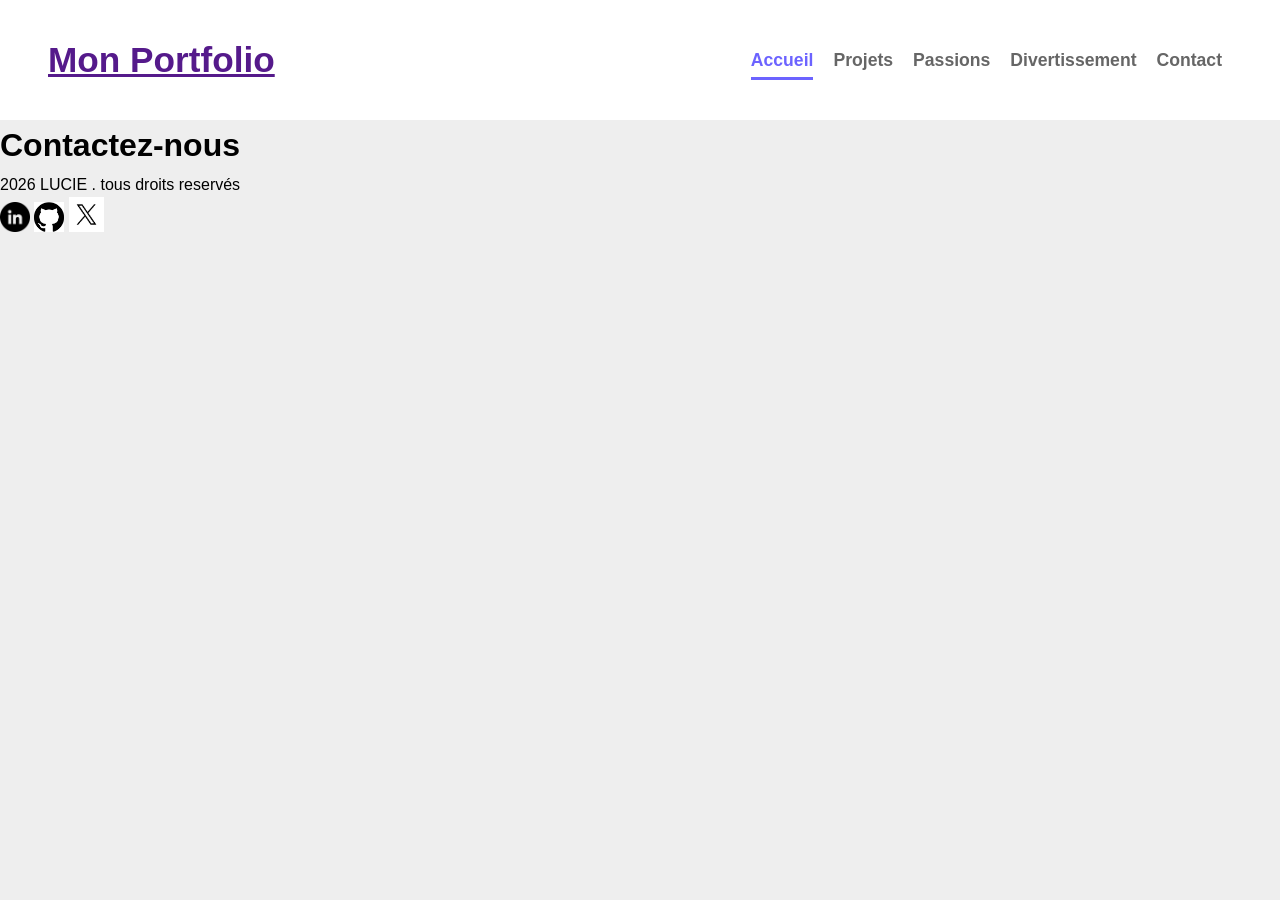
==== contact.html @ f9ead94e "stylisation du menu et creation" ====
<!DOCTYPE html>
<html lang="en">
<head>
    <meta charset="UTF-8">
    <meta name="viewport" content="width=device-width, initial-scale=1.0">
    <title>Monportfolio</title>
    <link rel="stylesheet" href="CSS/style.css">
</head>
<body>
<header>
    <div>
        <a href="">Mon Portfolio</a>
    </div>
    <nav>
        <ul>
            <li><a href="index.html"class="active">Accueil</a></li>
            <li><a href="projets.html">Projets</a></li>
            <li><a href="passions.html">Passions</a></li>
            <li><a href="divertissement.html">Divertissement</a></li>
            <li><a href="contact.html">Contact</a></li>
        </ul>
    </nav>
</header>
<main>
    <h1>Contactez-nous</h1>
</main>
<footer>
    <p>2026 LUCIE . tous droits reservés</p>
    <div>
        <img src="image/linkidin logo.png" alt="logo linki"width=30>
        <img src="image/github logo.png" alt="logo github"width=30>
        <img src="image/x logo.png" alt="logo X"width=35>

    </div>
</footer>   
</body>
</html>
---- CSS/style.css ----
:root{
    --violet-doux:#6C63FF;
    --violet-fonce: #534EDD;
    --orange-vif:#FFA726;
    --gris-tres-fonce:#333;
    --gris-fonce:#666;
    --gris--tres-clair:#F8F8F8;
    --gris-clair:#EEE;
}

* {
    margin: 0;
    padding: 0;
    box-sizing: border-box;
}
body{
    background-color: var(--gris-clair);
    font-family: Roboto, sans-serif;
    line-height: 1.6;  
}
header {
    background-color: white;
    box-shadow: 2px 6px 10px rgba(0, 0, 0, 0.05)
    position: sticky;
    top: 0;
    z-index: 100;
    display: flex;
    justify-content: space-between;
    align-items: center;
    padding: 2rem 3rem;
}
header div{
    text-decoration: none;
    font-size: 2.2rem;
    font-weight: bold;
    color: var(--violet-doux);
}

ul li{
    list-style: none;
}

ul{
    display: flex;
}

ul li a{ 
    text-decoration: none;
    color:var(--gris-fonce);
    margin: 10px;
    font-weight: 600;
    font-size: 1.1rem;
    position: relative;
    padding: 10px 0;
}
 
 ul li a:hover{
    color: var(--violet-doux);
}

ul li a::after{
    content: '';
    position: absolute;
    left: 0;
    bottom: 0;
    height: 3px;
    background-color: var(--violet-doux);
    transition: width 0.3s esse;
}

ul li a:hover::after{
    width: 100%;
}

a.active {
    color: var(--violet-doux);
}

a.active::after {
    width: 100%;
}
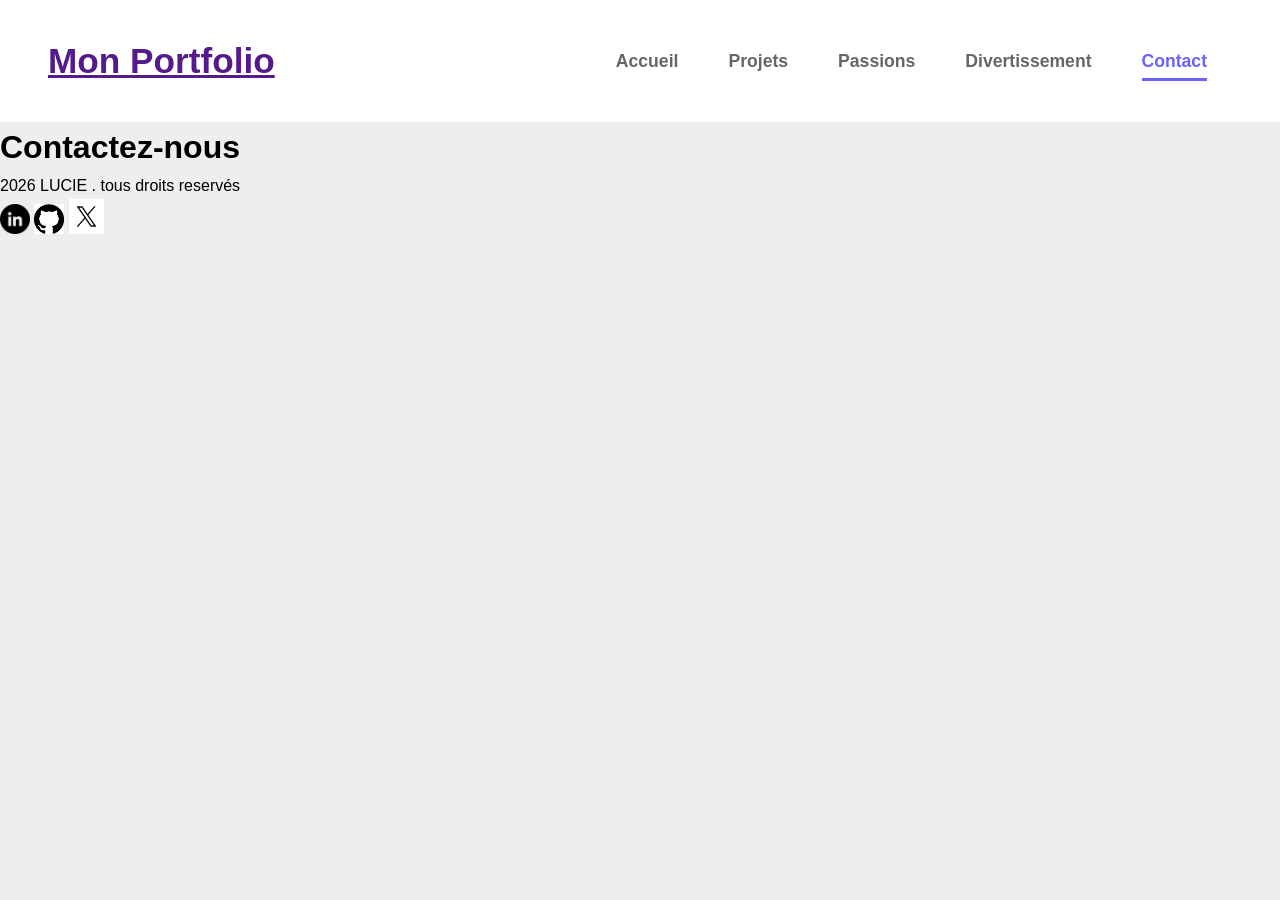
==== commit 5aea7c2a: "stylisation de la section hero" ====
--- a/contact.html
+++ b/contact.html
@@ -13,11 +13,11 @@
     </div>
     <nav>
         <ul>
-            <li><a href="index.html"class="active">Accueil</a></li>
+            <li><a href="index.html">Accueil</a></li>
             <li><a href="projets.html">Projets</a></li>
             <li><a href="passions.html">Passions</a></li>
             <li><a href="divertissement.html">Divertissement</a></li>
-            <li><a href="contact.html">Contact</a></li>
+            <li><a href="contact.html" class="active">Contact</a></li>
         </ul>
     </nav>
 </header>
--- a/CSS/style.css
+++ b/CSS/style.css
@@ -18,7 +18,7 @@
     font-family: Roboto, sans-serif;
     line-height: 1.6;  
 }
-header {
+header {           
     background-color: white;
     box-shadow: 2px 6px 10px rgba(0, 0, 0, 0.05)
     position: sticky;
@@ -36,8 +36,10 @@
     color: var(--violet-doux);
 }
 
+
 ul li{
     list-style: none;
+    margin: 15px;
 }
 
 ul{
@@ -54,7 +56,7 @@
     padding: 10px 0;
 }
  
- ul li a:hover{
+ul li a:hover{
     color: var(--violet-doux);
 }
 
@@ -64,8 +66,9 @@
     left: 0;
     bottom: 0;
     height: 3px;
+    width: 0;
     background-color: var(--violet-doux);
-    transition: width 0.3s esse;
+    transition: width 0.3s ease;
 }
 
 ul li a:hover::after{
@@ -80,12 +83,67 @@
     width: 100%;
 }
 
+.hero{
+    display: flex;
+    justify-content: center;
+    align-items: center;
+    gap: 5rem;
+    text-align: center;
+    margin: 10rem 2rem;
+}
 
-       
+.hero img {
+    width: 300px;
+    height: 300px;
+    object-fit: cover;
+    border-radius: 300px;
+    border: 8px solid var(--violet-doux);
+}
+
+.hero h1 {
+    color: var(--violet-doux);
+    font-size: 4rem;
+    font-weight: 700;
+    margin-bottom: 1.2rem;
+}
+
+.hero p {
+    color: var(--gris-fonce);
+    font-size: 1.3rem;
+    margin-bottom: 1.2rem;
+}
+
+.hero a {
+    text-decoration: none;
+    display: inline-block;
+    background-color: var(--violet-doux);
+    color: white;
+    padding: 15px 30px;
+    border-radius: 50px;
+    text-transform: uppercase;
+    letter-spacing: 1.1px;
+    font-weight: 600;
+    margin-top: 1rem;
+    transition: background-color 0.3s ease, transform 0.2s ease;
+}
+
+.hero a:hover {
+    background-color: var(--violet-fonce);
+    transform: translate(-3px);
+}
 
 
 
- 
 
 
 
+
+
+
+
+
+
+
+
+
+
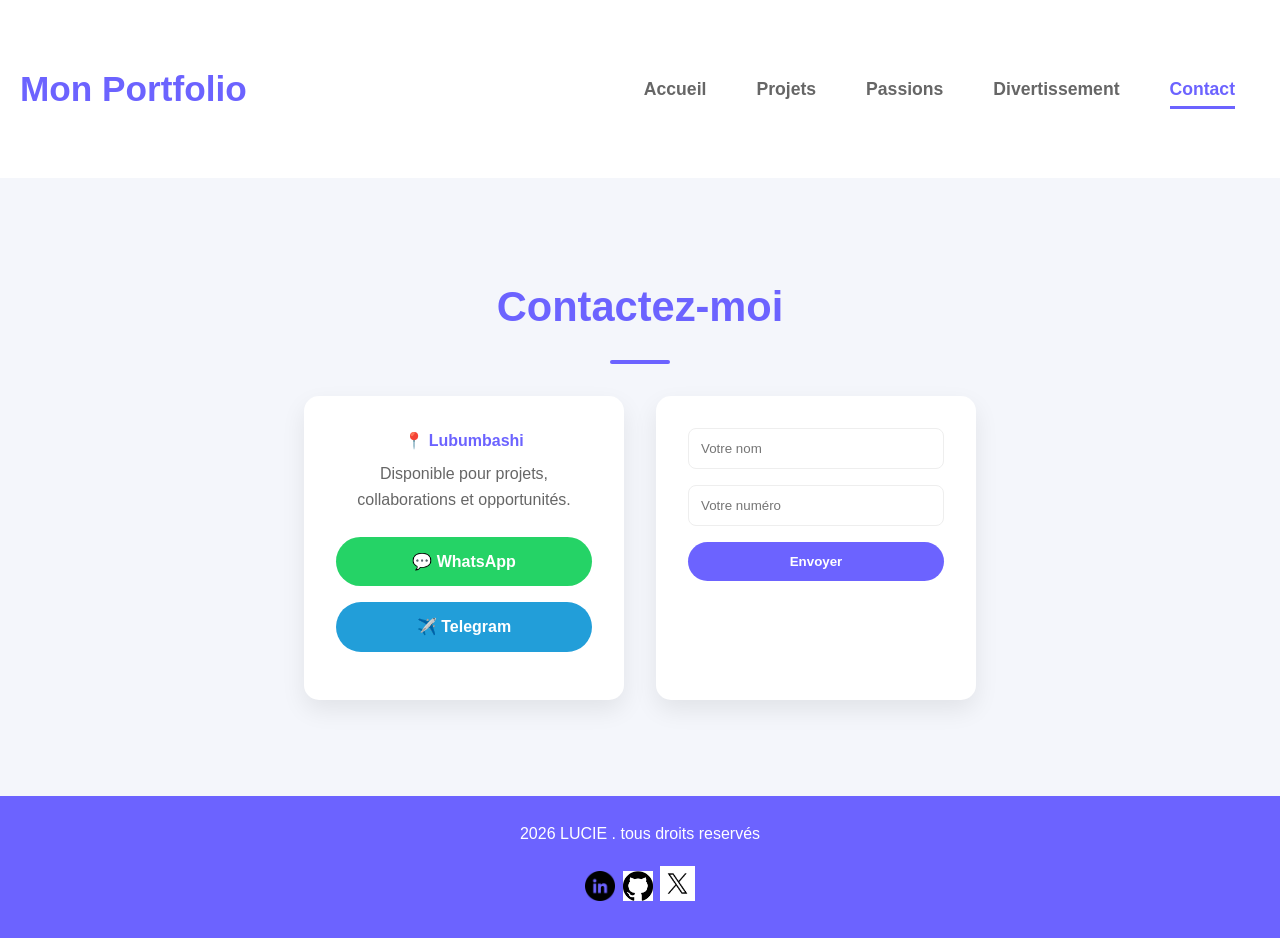
==== commit cdaf6a40: "finalisation du projet" ====
--- a/contact.html
+++ b/contact.html
@@ -22,7 +22,36 @@
     </nav>
 </header>
 <main>
-    <h1>Contactez-nous</h1>
+    <section class="contact-pro">
+        <h2>Contactez-moi</h2>
+
+        <div class="contact-wrapper">
+
+            <!-- INFO -->
+            <div class="contact-info">
+                <p class="location">📍 Lubumbashi</p>
+                <p class="desc">
+                    Disponible pour projets, collaborations et opportunités.
+                </p>
+
+                <a href="https://wa.me/243998608225" target="_blank" class="btn-whatsapp">
+                    💬 WhatsApp
+                </a>
+
+                <a href="https://t.me/998608225" target="_blank" class="btn-telegram">
+                    ✈️ Telegram
+                </a>
+            </div>
+
+            <!-- FORM -->
+            <form class="form-pro">
+                <input type="text" placeholder="Votre nom" required>
+                <input type="tel" placeholder="Votre numéro" required>
+                <button type="submit">Envoyer</button>
+            </form>
+
+        </div>
+    </section>
 </main>
 <footer>
     <p>2026 LUCIE . tous droits reservés</p>
--- a/CSS/style.css
+++ b/CSS/style.css
@@ -29,7 +29,7 @@
     align-items: center;
     padding: 2rem 3rem;
 }
-header div{
+header div a {
     text-decoration: none;
     font-size: 2.2rem;
     font-weight: bold;
@@ -132,18 +132,485 @@
     transform: translate(-3px);
 }
 
-
-
-
-
-
-
-
-
-
-
-
-
-
-
-
+.apropos {
+    width: 800px;
+    margin: 6rem auto;
+    text-align: center;
+}
+
+.apropos h2 {
+    color: var(--violet-doux);
+    font-size: 2.6rem;
+    font-weight: 700;
+    position: relative;
+    text-align: center;
+}
+
+.apropos h2::after {
+    content: '';
+    display: block;
+    width: 60px;
+    height: 4px;
+    background-color: var(--violet-doux);
+    margin: 1.2rem auto;
+    border-radius: 2px;
+}
+
+.apropos p {
+    margin-bottom: 2rem;
+    color: var(--gris-fonce);
+    font-size: 1.3rem;
+            
+}
+
+section h2 {
+    color: var(--violet-doux);
+    font-size: 2.6rem;
+    font-weight: 700;
+    position: relative;
+    text-align: center;
+}
+section h2::after {
+    content: '';
+    display: block;
+    width: 60px;
+    height: 4px;
+    background-color: var(--violet-doux);
+    margin: 1.2rem auto;
+    border-radius: 2px;
+}
+.apropos p {
+    margin-bottom: 2rem;
+    color: var(--gris-fonce);
+    font-size: 1.2rem;
+}
+
+.competences table{
+    width: 80%;
+    margin: 0 auto;
+    border-collapse: collapse;
+    background-color: #FFF;
+    box-shadow: 0 5px 15px rgba(0, 0, 0, 0.08);
+    border-radius: 10px;
+    overflow: hidden;
+}
+
+.competences table th,.competences table td {
+    padding: 15px;
+}
+
+.competences table thead {
+    background-color: var(--violet-doux);
+    color: #FFF;
+    text-transform: uppercase;
+}
+
+.competences table tbody td {
+    border-bottom: 1px solid var(--gris-clair);
+}
+
+.competences table tbody tr:nth-child(even) {
+    background-color: #FDFDFD;
+}
+
+.competences table tbody tr {
+    transition: background-color 0.3s ease;
+}
+
+.competences table tbody tr:hover {
+    background-color: #F0F0F0;
+}
+
+.competences table thead th {
+    text-align: left;
+}
+
+footer {
+    margin-top: 3rem;
+    background-color: var(--violet-doux);
+    padding: 3rem 0;
+    text-align: center;
+}
+
+footer p {
+    color: white;
+    margin-bottom: 1.2rem;
+}
+
+footer div {
+    display: inline-block;
+    font-size: 1.6rem;
+    color: white;
+    margin: 0 10px;
+    transition: color 0.3s ease,transform 0.2s ease;
+}
+
+footer div:hover {
+    color: var(--orange-vif);
+    transform: translateY(-3px);
+}
+/* SECTION */
+.contact-pro {
+    text-align: center;
+    margin: 6rem 2rem;
+}
+
+.contact-pro h2 {
+    margin-bottom: 2rem;
+    color: var(--violet-doux);
+}
+
+/* LAYOUT */
+.contact-wrapper {
+    display: flex;
+    justify-content: center;
+    gap: 2rem;
+    flex-wrap: wrap;
+}
+
+/* BLOCS */
+.contact-info,
+.form-pro {
+    width: 320px;
+    background: white;
+    padding: 2rem;
+    border-radius: 15px;
+    box-shadow: 0 10px 25px rgba(0,0,0,0.08);
+    transition: 0.3s;
+}
+
+/* HOVER PRO */
+.contact-info:hover,
+.form-pro:hover {
+    transform: translateY(-5px);
+    box-shadow: 0 15px 35px rgba(0,0,0,0.15);
+}
+
+/* TEXTE */
+.location {
+    font-weight: bold;
+    color: var(--violet-doux);
+    margin-bottom: 0.5rem;
+}
+
+.desc {
+    color: var(--gris-fonce);
+    margin-bottom: 1.5rem;
+}
+
+/* BOUTONS */
+.btn-whatsapp,
+.btn-telegram {
+    display: block;
+    margin-bottom: 1rem;
+    padding: 12px;
+    border-radius: 25px;
+    text-decoration: none;
+    color: white;
+    font-weight: 600;
+}
+
+.btn-whatsapp {
+    background: #25D366;
+}
+
+.btn-telegram {
+    background: #229ED9;
+}
+
+.btn-whatsapp:hover,
+.btn-telegram:hover {
+    transform: translateY(-3px);
+    opacity: 0.9;
+}
+
+/* FORM */
+.form-pro input {
+    width: 100%;
+    padding: 12px;
+    margin-bottom: 1rem;
+    border: 1px solid var(--gris-clair);
+    border-radius: 8px;
+}
+
+.form-pro button {
+    width: 100%;
+    padding: 12px;
+    border: none;
+    background: var(--violet-doux);
+    color: white;
+    border-radius: 25px;
+    font-weight: 600;
+    cursor: pointer;
+    transition: 0.3s;
+}
+
+.form-pro button:hover {
+    background: var(--violet-fonce);
+}
+/*projets*/
+/*projet.html*/
+.projects {
+    text-align: center;
+    padding: 60px 10%;
+    background: #f8f9fb;
+}
+
+.projects h2 {
+    font-size: 32px;
+    color: #6c63ff;
+}
+
+
+
+.projects-container {
+    display: grid;
+    grid-template-columns: repeat(auto-fit, minmax(300px, 1fr));
+    gap: 30px;
+}
+
+.card {
+    background: #fff;
+    border-radius: 15px;
+    overflow: hidden;
+    box-shadow: 0 5px 20px rgba(0,0,0,0.08);
+    transition: 0.3s;
+}
+
+.card:hover {
+    transform: translateY(-10px);
+}
+
+.card img {
+    width: 100%;
+    height: 180px;
+    object-fit: cover;
+}
+
+.card-content {
+    padding: 20px;
+    text-align: left;
+}
+
+.card-content h3 {
+    color: #6c63ff;
+    margin-bottom: 10px;
+}
+
+.card-content p {
+    font-size: 14px;
+    color: #555;
+    margin-bottom: 15px;
+}
+
+.tags {
+    margin-bottom: 15px;
+}
+
+.tags span {
+    display: inline-block;
+    background: #eef0ff;
+    color: #6c63ff;
+    padding: 5px 10px;
+    margin-right: 5px;
+    border-radius: 10px;
+    font-size: 12px;
+}
+
+.links {
+    display: flex;
+    justify-content: space-between;
+}
+
+.links a {
+    text-decoration: none;
+    color: #333;
+    font-size: 14px;
+    transition: 0.3s;
+}
+
+.links a:hover {
+    color: #6c63ff;
+}
+
+.links a {
+    display: flex;
+    align-items: center;
+    gap: 6px;
+    text-decoration: none;
+    color: #333;
+    font-size: 14px;
+}
+
+.links i {
+    font-size: 14px;
+}
+
+
+.card:hover .card-content::before {
+    background: #4a42e8;
+}
+
+/*divertissment*/
+* {
+    margin: 0;
+    padding: 0;
+    box-sizing: border-box;
+    font-family: "Arial", sans-serif;
+}
+
+.divertissment body {
+    background: linear-gradient(135deg, #0b1220, #111c33);
+    color: white;
+}
+
+/* HEADER */
+header {
+    text-align: center;
+    padding: 60px 20px;
+}
+
+header h2 {
+    font-size: 45px;
+    color: #38bdf8;
+    letter-spacing: 1px;
+    
+}
+
+header p {
+    margin-top: 10px;
+    color: #cbd5e1;
+}
+
+/* GRID */
+.grid {
+    display: grid;
+    grid-template-columns: repeat(auto-fit, minmax(280px, 1fr));
+    gap: 25px;
+    padding: 40px;
+}
+
+/* CARD */
+.card {
+    background: rgba(255, 255, 255, 0.06);
+    border-radius: 18px;
+    overflow: hidden;
+    box-shadow: 0 10px 30px rgba(0,0,0,0.4);
+    backdrop-filter: blur(12px);
+    transition: 0.4s ease;
+    cursor: pointer;
+}
+
+.card:hover {
+    transform: translateY(-12px) scale(1.02);
+    box-shadow: 0 15px 40px rgba(56,189,248,0.3);
+}
+
+/* IMAGE */
+.card img {
+    width: 100%;
+    height: 180px;
+    object-fit: cover;
+    filter: brightness(0.85);
+    transition: 0.4s;
+}
+
+.card:hover img {
+    transform: scale(1.08);
+    filter: brightness(1);
+}
+
+/* CONTENT */
+.content {
+    padding: 20px;
+}
+
+.content h2 {
+    margin-bottom: 10px;
+    color: #38bdf8;
+}
+
+.content p {
+    color: #cbd5e1;
+    line-height: 1.5;
+}
+
+/* FOOTER */
+footer {
+    text-align: center;
+    padding: 25px;
+    color: #94a3b8;
+    margin-top: 20px;
+}
+body {
+    margin: 0;
+    font-family: Arial, sans-serif;
+    background: #f4f6fb;
+}
+
+/* Section principale */
+.passions {
+    text-align: center;
+    padding: 60px 10%;
+}
+
+.passions h1 {
+    font-size: 40px;
+    color: #6c63ff;
+    margin-bottom: 10px;
+}
+
+.passions p {
+    color: #555;
+    margin-bottom: 40px;
+}
+
+/* Conteneur des cartes */
+.cards-container {
+    display: flex;
+    justify-content: center;
+    gap: 25px;
+    flex-wrap: wrap;
+}
+
+/* Cartes */
+.card {
+    background: white;
+    width: 300px;
+    border-radius: 15px;
+    overflow: hidden;
+    box-shadow: 0 10px 25px rgba(0,0,0,0.1);
+    transition: transform 0.3s ease, box-shadow 0.3s ease;
+}
+
+.card:hover {
+    transform: translateY(-10px);
+    box-shadow: 0 15px 30px rgba(0,0,0,0.2);
+}
+
+/* Images */
+.card img {
+    width: 100%;
+    height: 200px;
+    object-fit: cover;
+}
+
+/* Texte */
+.card h2 {
+    color: #333;
+    margin: 15px 0 10px;
+}
+
+.card p {
+    color: #666;
+    padding: 0 15px 20px;
+    font-size: 14px;
+}
+
+
+
+
+
+
+
+
